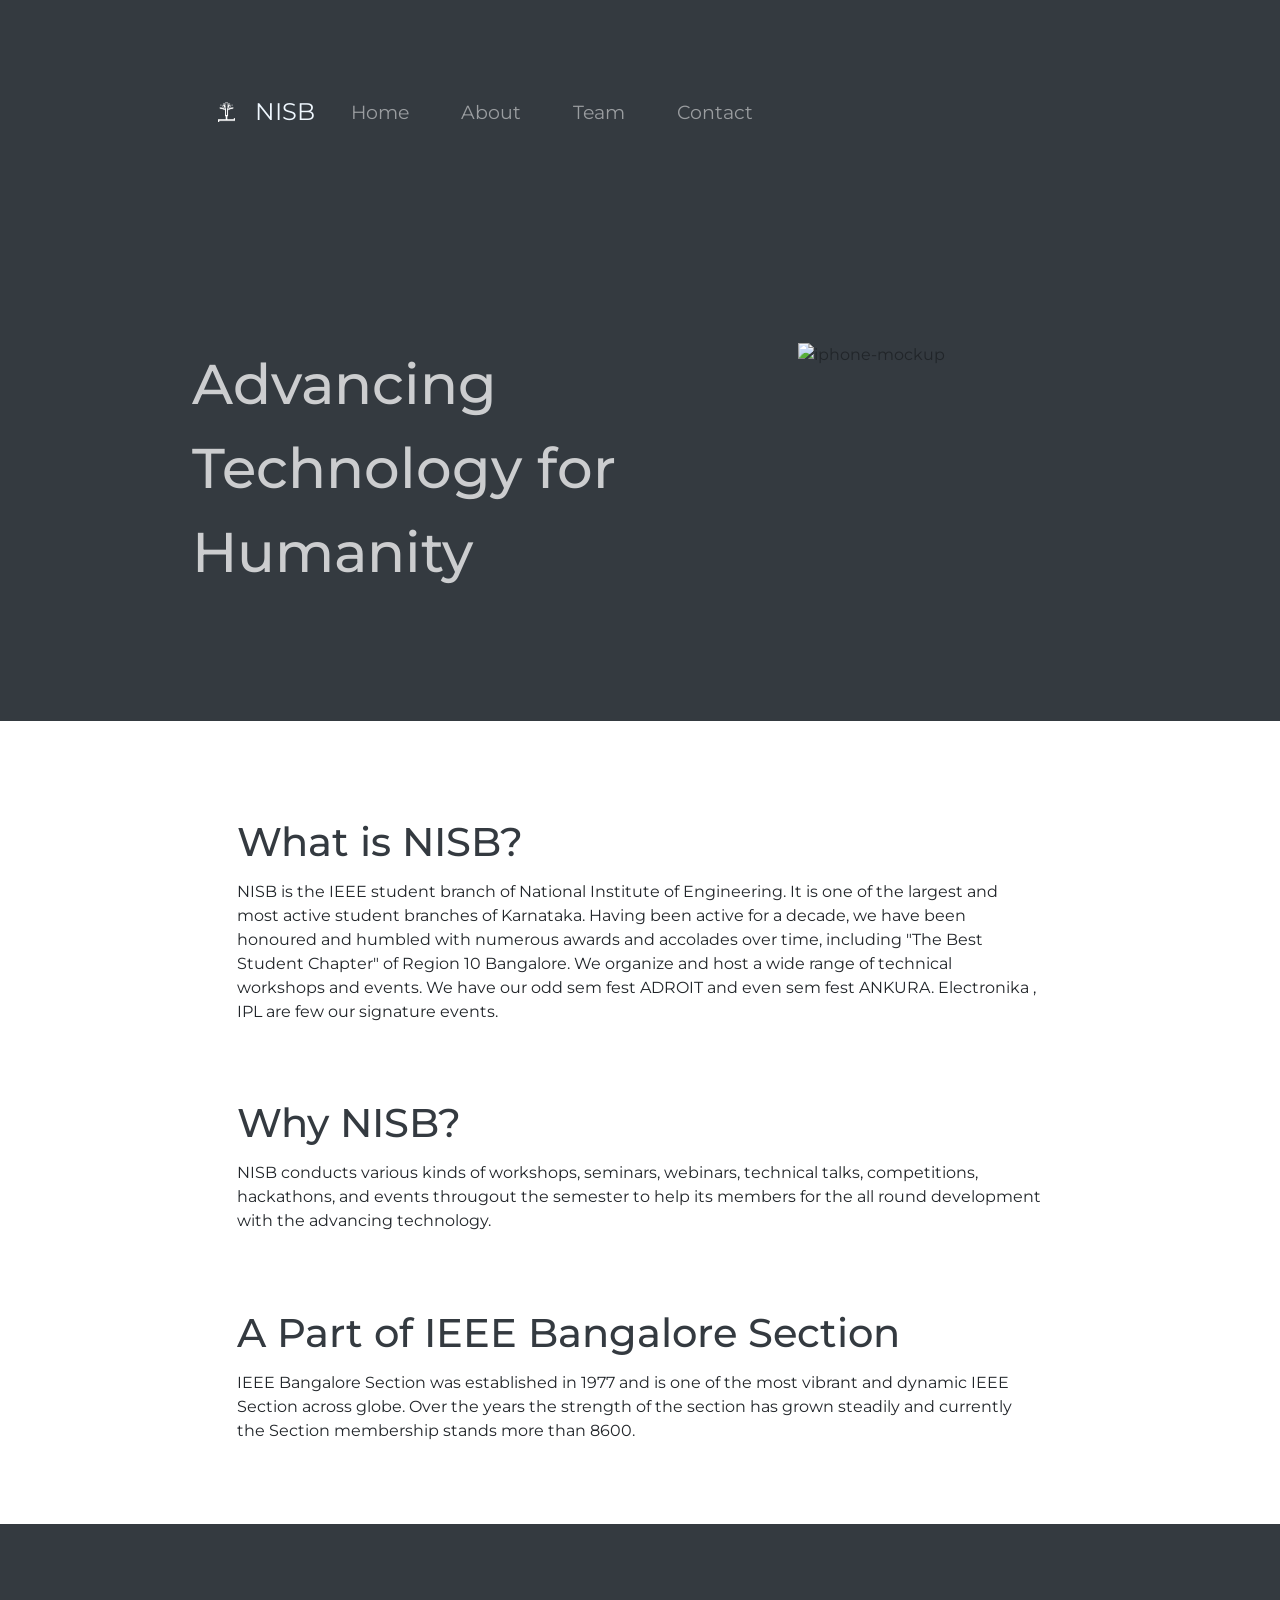
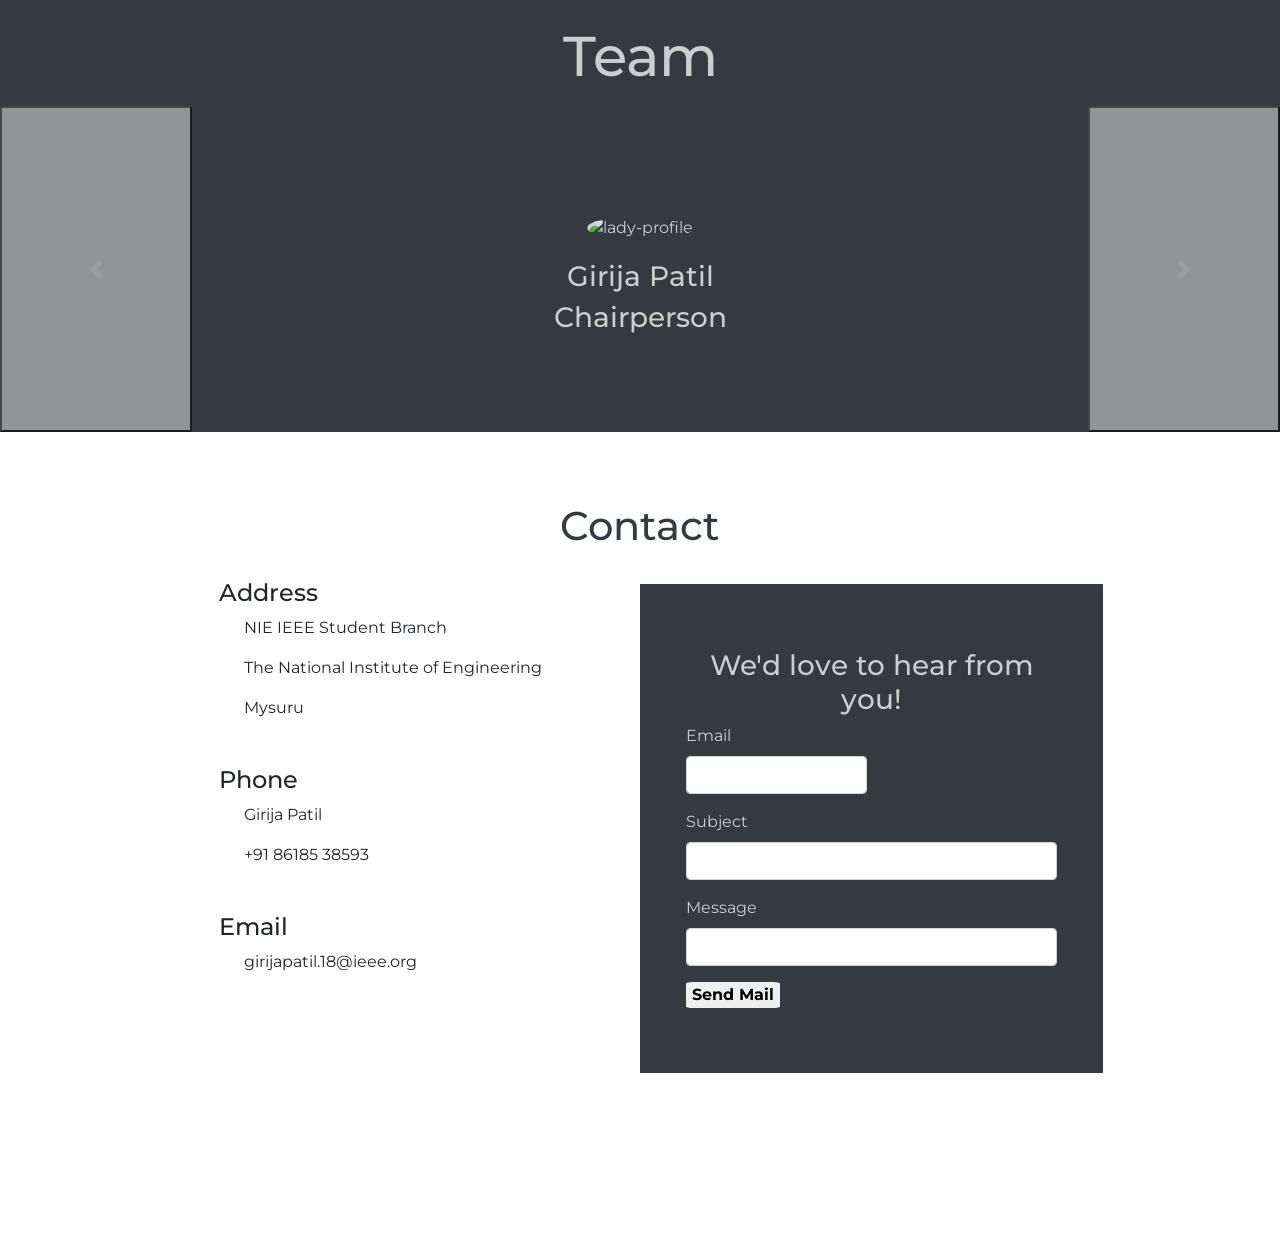
==== index.html @ a6efab8d "Adding the req files" ====
<!DOCTYPE html>
<html lang="en">
<head>
    <meta charset="UTF-8">
    <meta http-equiv="X-UA-Compatible" content="IE=edge">
    <meta name="viewport" content="width=device-width, initial-scale=1.0">
    <!-- Bootstrap CSS -->
    <link rel="stylesheet" href="https://cdn.jsdelivr.net/npm/bootstrap@4.6.2/dist/css/bootstrap.min.css" integrity="sha384-xOolHFLEh07PJGoPkLv1IbcEPTNtaed2xpHsD9ESMhqIYd0nLMwNLD69Npy4HI+N" crossorigin="anonymous">

    <!-- CSS Local -->
    <link rel="stylesheet" href="style.css">

    <!-- JS Local -->
    <script src="index.js"></script>

    <!-- Boostrap Script -->
    <script src="https://cdn.jsdelivr.net/npm/jquery@3.5.1/dist/jquery.slim.min.js" integrity="sha384-DfXdz2htPH0lsSSs5nCTpuj/zy4C+OGpamoFVy38MVBnE+IbbVYUew+OrCXaRkfj" crossorigin="anonymous"></script>
    <script src="https://cdn.jsdelivr.net/npm/bootstrap@4.6.2/dist/js/bootstrap.bundle.min.js" integrity="sha384-Fy6S3B9q64WdZWQUiU+q4/2Lc9npb8tCaSX9FK7E8HnRr0Jz8D6OP9dO5Vg3Q9ct" crossorigin="anonymous"></script>

    <!-- Icon -->
    <link rel="shortcut icon" href="./Images/logo.ico">

    <!-- Google Fonts -->
    <link rel="preconnect" href="https://fonts.googleapis.com">
    <link rel="preconnect" href="https://fonts.gstatic.com" crossorigin>
    <link href="https://fonts.googleapis.com/css2?family=Montserrat:ital,wght@0,100;0,200;0,300;0,400;0,500;0,700;0,800;0,900;1,100;1,200;1,300;1,400;1,500;1,600;1,700;1,800;1,900&family=Ubuntu:ital,wght@0,300;0,400;0,500;0,700;1,300;1,400;1,500;1,700&display=swap" rel="stylesheet">

    <!-- Font Awesome -->
    <script src="https://kit.fontawesome.com/fb05808423.js" crossorigin="anonymous"></script>
    
    <title>NISB</title>
</head>
<body>
    <!-- Navbar -->
    <section id="navbar">
      <div class="container-fluid">

        <nav class="navbar navbar-expand-lg navbar-dark bg-dark">
          <a class="navbar-brand" href="#">
            <img class="logo-img" src="./Images/logo.png" alt="logo">
            <a class="nav-link nisb" href="#">NISB</a>
          </a>
          <button class="navbar-toggler" type="button" data-toggle="collapse" data-target="#nisb-navbar" aria-controls="navbarSupportedContent" aria-expanded="false" aria-label="Toggle navigation">
            <span class="navbar-toggler-icon"></span>
          </button>
        
          <div class="collapse navbar-collapse" id="nisb-navbar">
            <ul class="navbar-nav mr-auto">
              <li class="nav-item">
                <a class="nav-link" href="#home">Home</a>
              </li>
              <li class="nav-item">
                <a class="nav-link" href="#about">About</a>
              </li>
              <li class="nav-item">
                <a class="nav-link" href="#team">Team</a>
              </li>
              <li class="nav-item">
                <a class="nav-link" href="#contact">Contact</a>
              </li>
            </ul>
          </div>
        </nav>
      </div>
    </section>

    <!-- Home -->
    <section id="home">

      <div class="container-fluid">

        <div class="row">
          <div class="col-lg-6">
            <h1>Advancing Technology for Humanity</h1>
          </div>
          <div class="col-lg-6 title-col">
            <img class="title-image" src="images/logo.png" alt="iphone-mockup">
          </div>
        </div>
      </div>
    
    </section>


    <!-- About -->
    <section id="about">
      <div class="container-fluid">

        <div class="abt-nisb">
          <h2>What is NISB?</h2>
          <p>
            NISB is the IEEE student branch of National Institute of Engineering. It is one of the largest and most active student branches of Karnataka. Having been active for a decade, we have been honoured and humbled with numerous awards and accolades over time, including "The Best Student Chapter" of Region 10 Bangalore. We organize and host a wide range of technical workshops and events. We have our odd sem fest ADROIT and even sem fest ANKURA. Electronika , IPL are few our signature events.
          </p>
        </div>
        <div class="abt-nisb">
          <h2>Why NISB?</h2>
          <p>
            NISB conducts various kinds of workshops, seminars, webinars, technical talks, competitions, hackathons, and events througout the semester to help its members for the all round development with the advancing technology.
          </p>
        </div>
        <div class="abt-nisb">
          <h2>A Part of IEEE Bangalore Section</h2>
          <p>
            IEEE Bangalore Section was established in 1977 and is one of the most vibrant and dynamic IEEE Section across globe. Over the years the strength of the section has grown steadily and currently the Section membership stands more than 8600.
          </p>
        </div>
        
      </div>
    </section>

    <!-- Team -->
    <section id="team">
      <h2>Team</h2>
      <div id="team-carousel" class="carousel slide" data-ride="carousel" data-interval="3000" data-keyboard="true" data-pause="hover" data-touch="true">
        <div class="carousel-inner">
          <div class="carousel-item active">
            <img class="team-image" src="images/girija.jpeg" alt="lady-profile">
            <h3>Girija Patil</h3>
            <h3>Chairperson</h3>
          </div>
          <div class="carousel-item">
            <img class="team-image" src="images/pundlik.jpg" alt="dog-profile">
            <h3>Pundlik Nayak</h3>
            <h3>Vice Chairperson & CASS Secretary</h3>
          </div>
          <div class="carousel-item">
            <img class="team-image" src="images/shriram.jpg" alt="dog-profile">
            <h3>Shriram Hegde</h3>
            <h3>Treasurer</h3>
          </div>
          <div class="carousel-item">
            <img class="team-image" src="images/anvitha.jpg" alt="dog-profile">
            <h3>Anvitha N</h3>
            <h3>Secretary(IA)</h3>
          </div>
          <div class="carousel-item">
            <img class="team-image" src="images/ShreyasDA.jpg" alt="dog-profile">
            <h3>Shreyas DA</h3>
            <h3>Secretary(Events)</h3>
          </div>
          <div class="carousel-item">
            <img class="team-image" src="images/nakul.jpg" alt="dog-profile">
            <h3>Nakul UD</h3>
            <h3>Secretary(Events)</h3>
          </div>
          <div class="carousel-item">
            <img class="team-image" src="images/sohail.png" alt="dog-profile">
            <h3>Sohail Ahmad</h3>
          </div>
          <div class="carousel-item">
            <img class="team-image" src="images/medha.jpg" alt="dog-profile">
            <h3>Medha</h3>
            <h3>CS Secretary</h3>
          </div>
        </div>
       <button class="carousel-control-prev" type="button" data-target="#team-carousel" data-slide="prev">
          <span class="carousel-control-prev-icon" aria-hidden="true"></span>
          <span class="sr-only">Previous</span>
        </button>
        <button class="carousel-control-next" type="button" data-target="#team-carousel" data-slide="next">
          <span class="carousel-control-next-icon" aria-hidden="true"></span>
          <span class="sr-only">Next</span>
        </button>
      </div>
    </section>

    <!-- Contact Us -->
    <section id="contact">
      <div class="container-fluid">
        <h2 class="contact-heading">Contact</h2>
        <div class="row">
          <div class="col-lg-6">
            <div class="address">
              <h4><i class="fa fa-sharp fa-solid fa-location-dot"></i>Address</h4>
              <div class="pset">
                <p>NIE IEEE Student Branch</p>
                <p>The National Institute of Engineering</p>
                <p>Mysuru</p>
              </div>
            </div>
            <div class="phone">
              <h4><i class="fa fa-solid fa-phone"></i>Phone</h4>
              <div class="pset">
                <p>Girija Patil</p>
                <p>+91 86185 38593</p>
              </div>
            </div>
            <div class="email">
              <h4><i class="fa fa-solid fa-envelope"></i>Email</h4>
              <div class="pset">
                <p>girijapatil.18@ieee.org</p>
              </div>
            </div>
          </div>
          <div class="col-lg-6 forms">
            <h3>We'd love to hear from you!</h3>
            <form>
              <div class="form-row">
                <div class="form-group col-md-6">
                  <label for="email">Email</label>
                  <input type="email" class="form-control" id="email">
                </div>
              </div>
              <div class="form-group">
                <label for="subject">Subject</label>
                <input type="text" class="form-control" id="subject">
              </div>
              <div class="form-group">
                <label for="message">Message</label>
                <input type="text" class="form-control" id="message">
              </div>
              <input type="button" value="Send Mail" id="EmailBtn" onclick="sendMail()">
            </form>
          </div>
        </div>

        <div class="social">
          <a href="https://www.instagram.com/ieee_nie/"><i class="fa fa-2x fa-brands fa-instagram"></i></a>
          <a href="https://www.linkedin.com/company/nisb/"><i class="fa fa-2x fa-brands fa-linkedin-in"></i></a>
          <a href="https://www.youtube.com/channel/UCATF66mX12qcxEIA3lgSpaw"><i class="fa fa-2x fa-brands fa-youtube"></i></a>
          <a href="https://github.com/nisbweb"><i class="fa fa-2x fa-brands fa-github large"></i></a>
        </div>
      </div>
    </section>

</body>
</html>
---- style.css ----
body{
    font-family: 'Montserrat', sans-serif;
    /* font-family: 'Ubuntu', sans-serif; */
}

h1{
    font-size: 3.5rem;
    line-height: 1.5;
    color: #FFFFFFBF;
}

h2{
    font-size: 2.5rem;
    line-height: 1.5;
    color: #343A40;
}

/* Navbar Section */
#navbar{
    background-color: #343A40;
    font-size: 1.2rem;
}

.container-fluid{
    padding: 5% 15% 3%;
}

.navbar-brand{
    margin-right: 0px;
    margin-bottom: 10px
}

.logo-img{
    height: 1.25rem;
    padding: 0 10px;
}

.nisb{
    padding: 0 10px;
    font-size: 1.5rem;
    color: aliceblue;
}

.navbar-brand{
    font-family: 'Ubuntu', sans-serif;
    font-size: 2.5rem;
    font-weight: bold;
}

.nav-item{
    padding: 0 18px;
}


#home{
    background-color: #343A40;
    padding: 80px 0;
}

.title-col{
    text-align: center;
}

.title-image{
    width: 80%;
    position: relative;
    right: 0px;
}

@media (max-width: 1024px){
    #home{
        text-align: center;
    }

    .title-image{
        transform: rotate(0deg);
        position: static;
    }
}

/* About */
.abt-nisb{
    padding: 3% 5%;
}

.nisb-image{
    align-items: center;
    height: 10%;
    margin-top: 50%;
}

/* Team */
#team{
    background-color: #343A40;
    color: #FFFFFFBF;
    text-align: center;
}

#team h2{
    background-color: #343A40;
    color: #FFFFFFBF;
    text-align: center;
    padding: 7% 10% 0;
    font-size: 3.5rem;
}

.team-image{
    width: 30%;
    border-radius: 100%;
    margin: 20px
}

.carousel-item{
    padding: 7% 15%;
}

/* Contact Section */
.contact-heading{
    text-align: center;
}

.fa{
    padding: 10px;
}

.address, .phone, .email{
    padding: 15px 7px;
}

.pset{
    padding-left: 45px;
}

.forms{
    margin-top: 20px;
    padding: 7% 5%;
    background-color: #343A40;
    color: #FFFFFFBF;
}

.forms h3{
    text-align: center;
}

#EmailBtn{
    font-weight: bold;
    border-radius: 7%;
    border: none;
}

#EmailBtn:hover{
    color: #FFFFFFBF;
    background-color: #343A40;
}

.social{
    padding: 7% 15% 5%;
    text-align: center;
}

.social a{
    color: #FF2E63;
}

.social a:hover{
    color: #08D9D6;
}
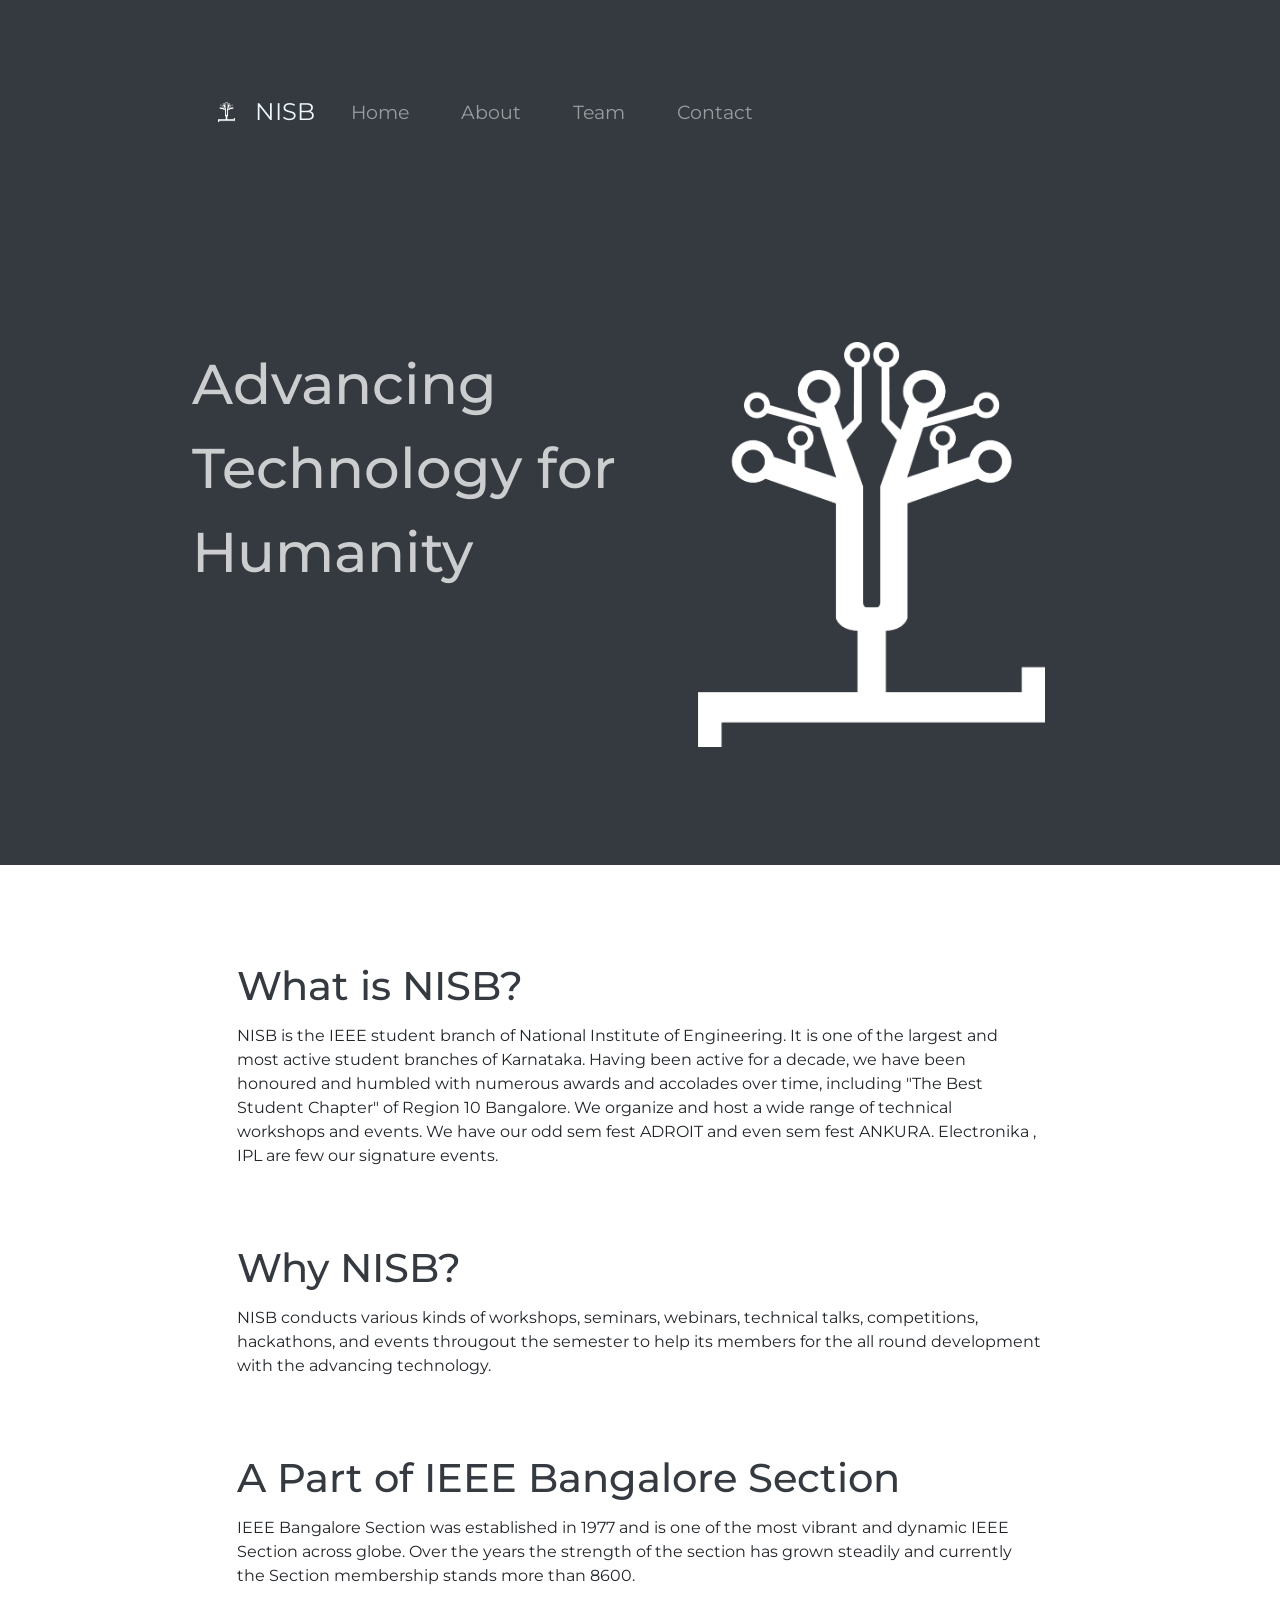
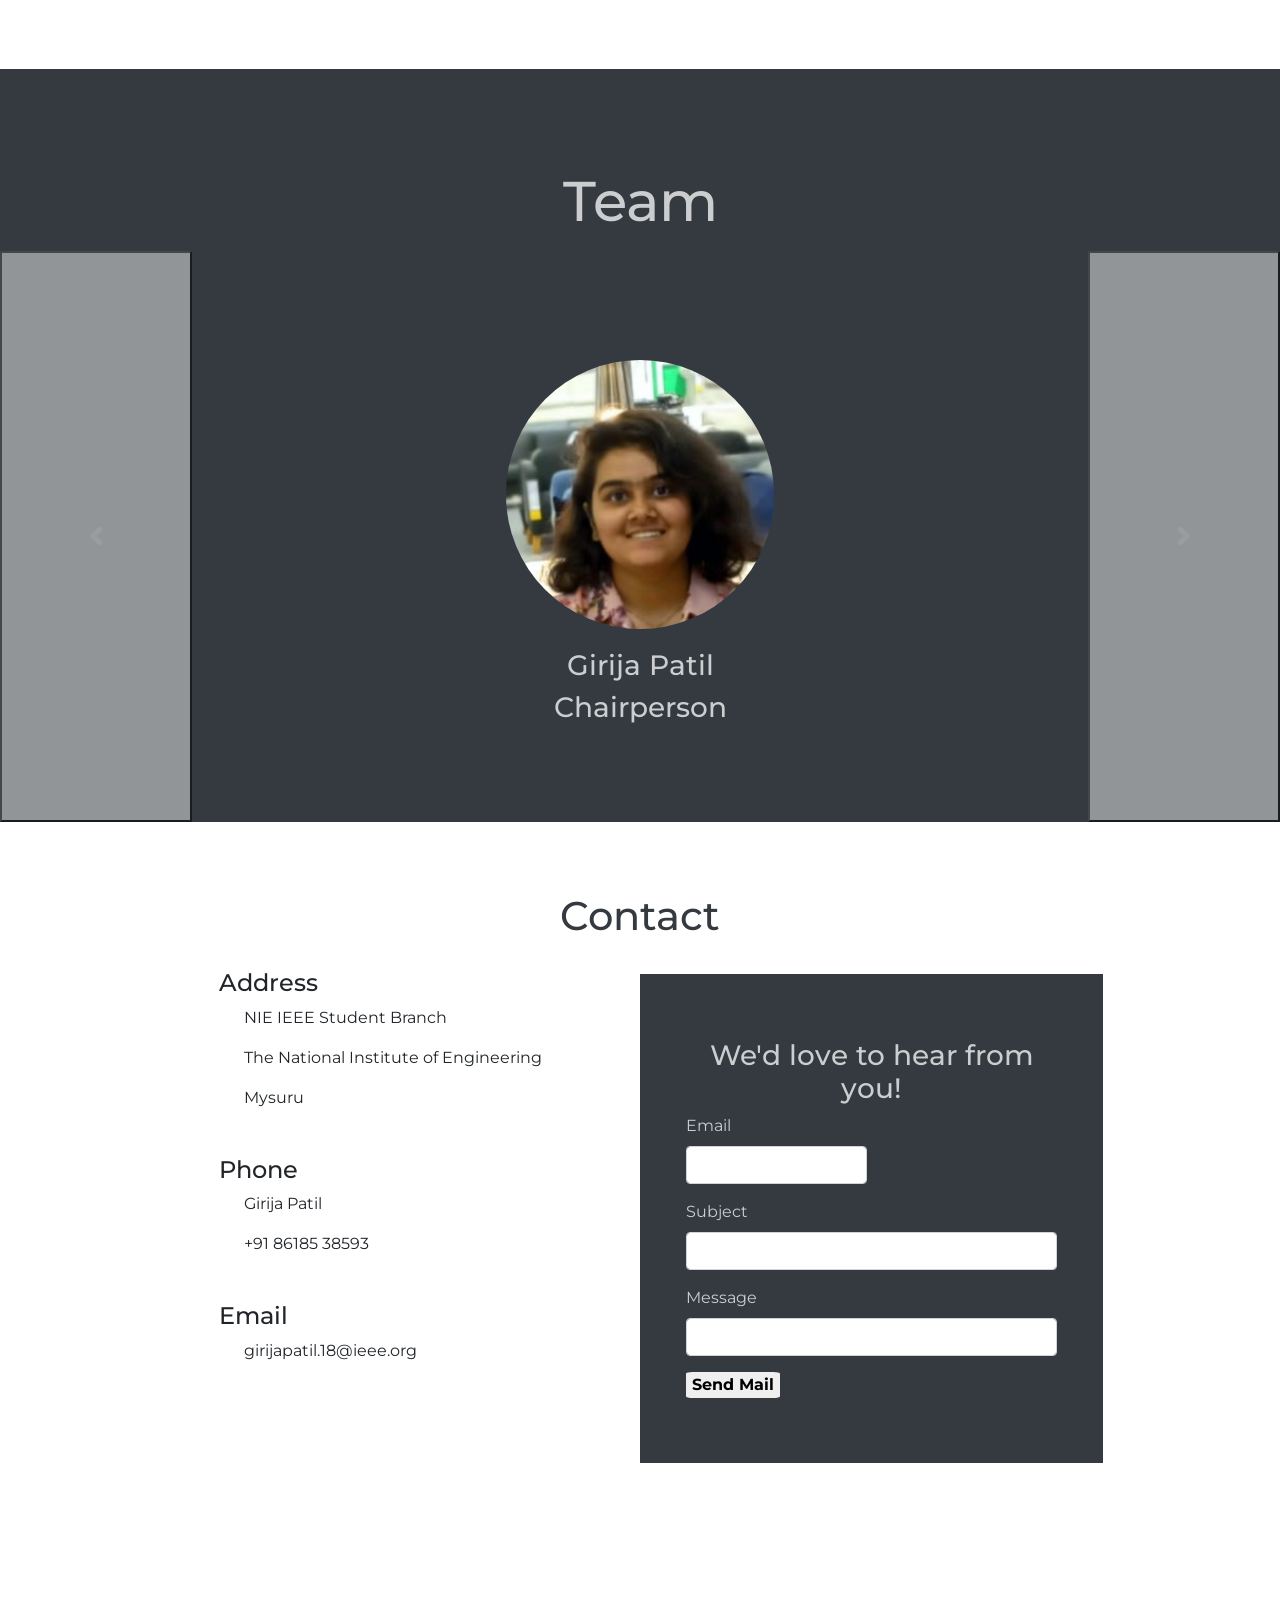
==== commit 642e84d8: "Image path correction" ====
--- a/index.html
+++ b/index.html
@@ -18,7 +18,7 @@
     <script src="https://cdn.jsdelivr.net/npm/bootstrap@4.6.2/dist/js/bootstrap.bundle.min.js" integrity="sha384-Fy6S3B9q64WdZWQUiU+q4/2Lc9npb8tCaSX9FK7E8HnRr0Jz8D6OP9dO5Vg3Q9ct" crossorigin="anonymous"></script>
 
     <!-- Icon -->
-    <link rel="shortcut icon" href="./Images/logo.ico">
+    <link rel="shortcut icon" href="Images/logo.ico">
 
     <!-- Google Fonts -->
     <link rel="preconnect" href="https://fonts.googleapis.com">
@@ -37,7 +37,7 @@
 
         <nav class="navbar navbar-expand-lg navbar-dark bg-dark">
           <a class="navbar-brand" href="#">
-            <img class="logo-img" src="./Images/logo.png" alt="logo">
+            <img class="logo-img" src="Images/logo.png" alt="logo">
             <a class="nav-link nisb" href="#">NISB</a>
           </a>
           <button class="navbar-toggler" type="button" data-toggle="collapse" data-target="#nisb-navbar" aria-controls="navbarSupportedContent" aria-expanded="false" aria-label="Toggle navigation">
@@ -74,7 +74,7 @@
             <h1>Advancing Technology for Humanity</h1>
           </div>
           <div class="col-lg-6 title-col">
-            <img class="title-image" src="images/logo.png" alt="iphone-mockup">
+            <img class="title-image" src="Images/logo.png" alt="iphone-mockup">
           </div>
         </div>
       </div>
@@ -114,41 +114,41 @@
       <div id="team-carousel" class="carousel slide" data-ride="carousel" data-interval="3000" data-keyboard="true" data-pause="hover" data-touch="true">
         <div class="carousel-inner">
           <div class="carousel-item active">
-            <img class="team-image" src="images/girija.jpeg" alt="lady-profile">
+            <img class="team-image" src="Images/girija.jpeg" alt="profile">
             <h3>Girija Patil</h3>
             <h3>Chairperson</h3>
           </div>
           <div class="carousel-item">
-            <img class="team-image" src="images/pundlik.jpg" alt="dog-profile">
+            <img class="team-image" src="Images/pundlik.jpg" alt="profile">
             <h3>Pundlik Nayak</h3>
             <h3>Vice Chairperson & CASS Secretary</h3>
           </div>
           <div class="carousel-item">
-            <img class="team-image" src="images/shriram.jpg" alt="dog-profile">
+            <img class="team-image" src="Images/shriram.jpg" alt="profile">
             <h3>Shriram Hegde</h3>
             <h3>Treasurer</h3>
           </div>
           <div class="carousel-item">
-            <img class="team-image" src="images/anvitha.jpg" alt="dog-profile">
+            <img class="team-image" src="Images/anvitha.jpg" alt="profile">
             <h3>Anvitha N</h3>
             <h3>Secretary(IA)</h3>
           </div>
           <div class="carousel-item">
-            <img class="team-image" src="images/ShreyasDA.jpg" alt="dog-profile">
+            <img class="team-image" src="Images/ShreyasDA.jpg" alt="profile">
             <h3>Shreyas DA</h3>
             <h3>Secretary(Events)</h3>
           </div>
           <div class="carousel-item">
-            <img class="team-image" src="images/nakul.jpg" alt="dog-profile">
+            <img class="team-image" src="images/nakul.jpg" alt="profile">
             <h3>Nakul UD</h3>
             <h3>Secretary(Events)</h3>
           </div>
           <div class="carousel-item">
-            <img class="team-image" src="images/sohail.png" alt="dog-profile">
+            <img class="team-image" src="images/sohail.png" alt="profile">
             <h3>Sohail Ahmad</h3>
           </div>
           <div class="carousel-item">
-            <img class="team-image" src="images/medha.jpg" alt="dog-profile">
+            <img class="team-image" src="Images/medha.jpg" alt="profile">
             <h3>Medha</h3>
             <h3>CS Secretary</h3>
           </div>
